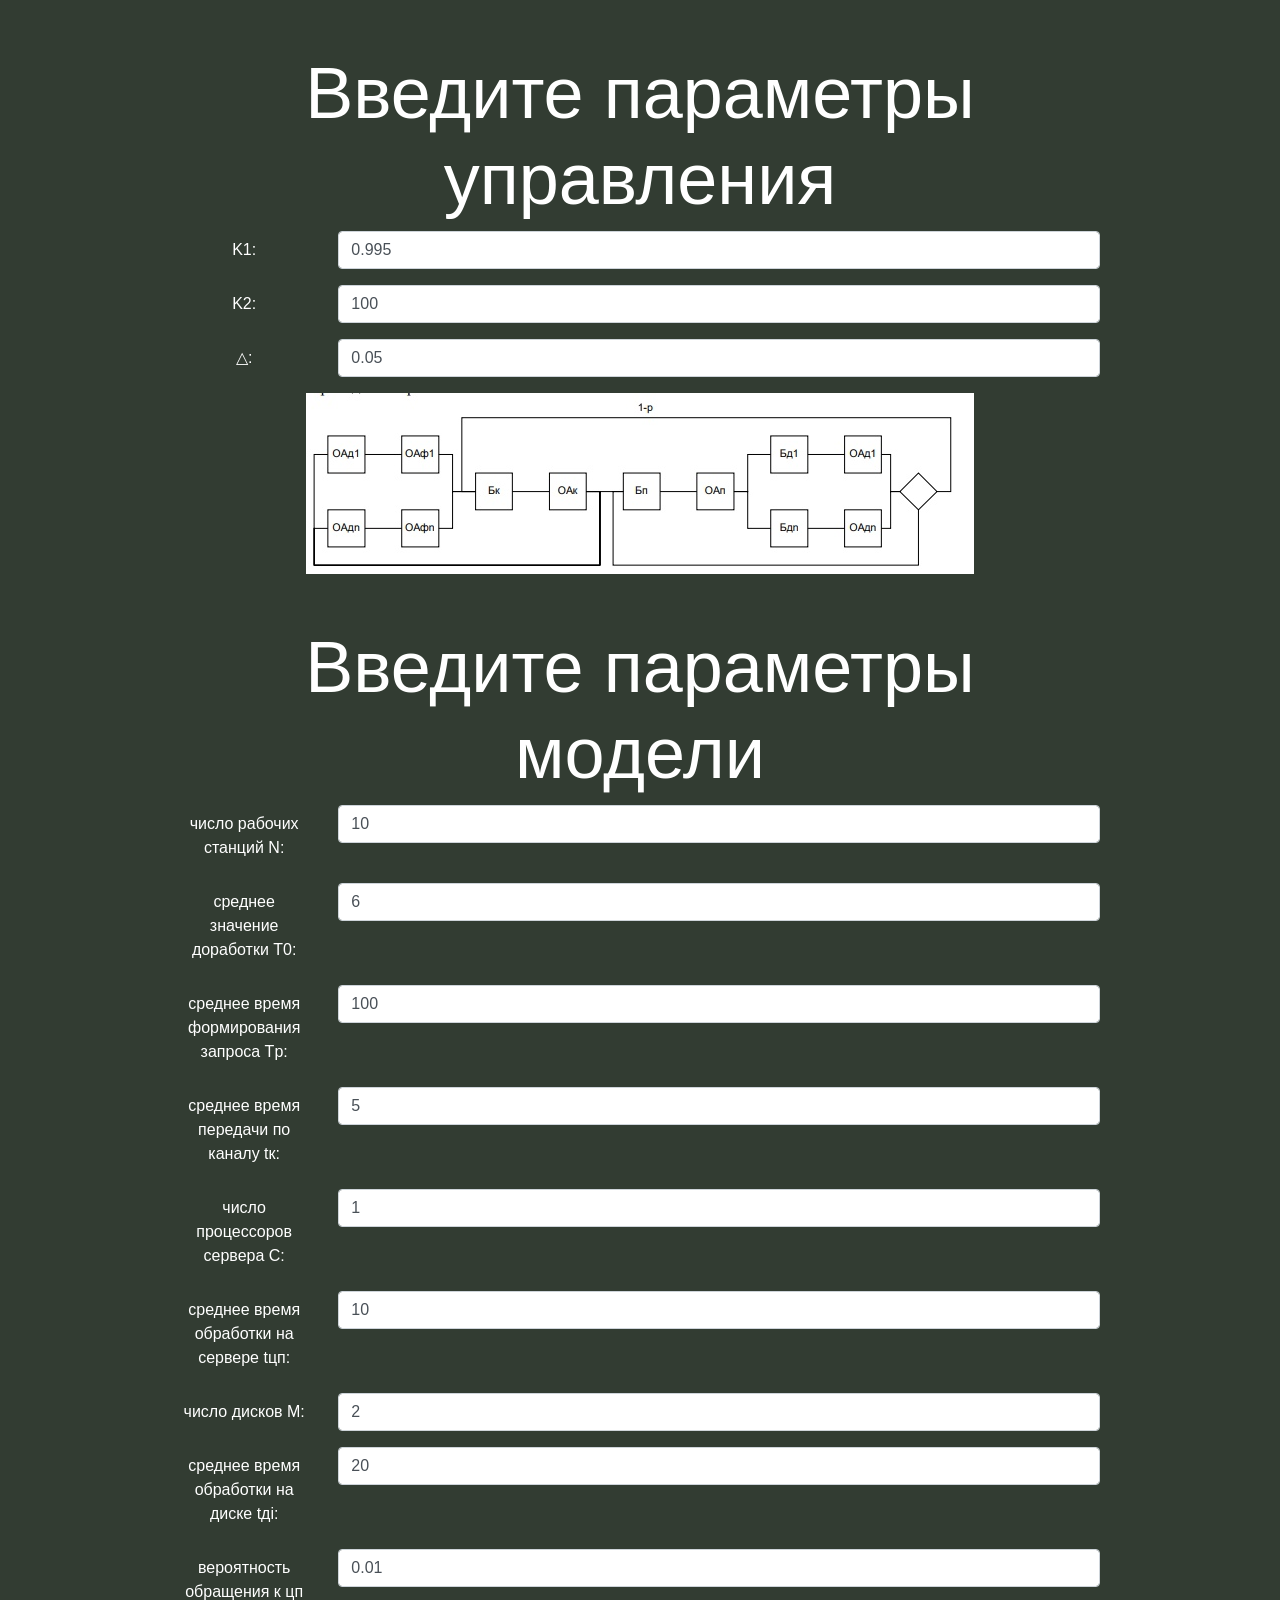
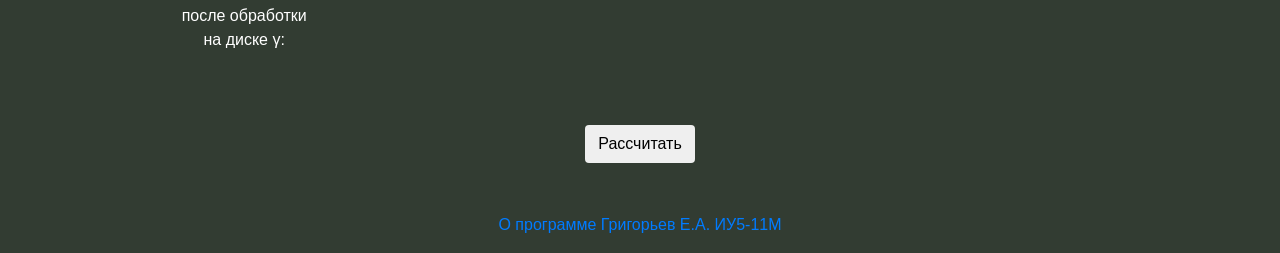
==== index.html @ 76e2a53c "переработка" ====
<!DOCTYPE html>

<html>

<head>
    <meta charset="utf-8">
    <meta http-equiv="X-UA-Compatible" content="IE=edge">
    <meta name="viewport" content="width=device-width, initial-scale=1">

    <link href="./css/main.css" rel="stylesheet">
    <link href="./css/bootstrap.min.css" rel="stylesheet">
    <script async src="./js/index.js"></script>

    <title>Аналитические модели курсовая модуль 1</title>
</head>

<body>
    <section id="cover">
        <div id="cover-caption">
            <div id="container" class="container">
                <div class="row text-white">
                    <div class="col-sm-10 offset-sm-1 text-center">
                        <div>
                            <div>
                                <h1 class="display-3 h-text">Введите параметры управления</h1>
                                <div class="form-group row">
                                    <label class="col-sm-2 col-form-label">K1:</label>
                                    <div class="col-sm-10">
                                        <input type="text" class="form-control" id="inputK1" value="0.995">
                                    </div>
                                </div>

                                <div class="form-group row">
                                    <label class="col-sm-2 col-form-label">K2:</label>
                                    <div class="col-sm-10">
                                        <input type="text" class="form-control" id="inputK2" value="100">
                                    </div>
                                </div>

                                <div class="form-group row">
                                    <label class="col-sm-2 col-form-label">△:</label>
                                    <div class="col-sm-10">
                                        <input type="text" class="form-control" id="inputDelta" value="0.05">
                                    </div>
                                </div>
                            </div>

                            <img src="./img/scheme.jpg">

                            <div>
                                <h1 class="display-3 h-text">Введите параметры модели</h1>
                                <div class="form-group row">
                                    <label class="col-sm-2 col-form-label">число рабочих станций N:</label>
                                    <div class="col-sm-10">
                                        <input type="text" class="form-control" id="inputN" value="10">
                                    </div>
                                </div>

                                <div class="form-group row">
                                    <label class="col-sm-2 col-form-label">среднее значение доработки T0:</label>
                                    <div class="col-sm-10">
                                        <input type="text" class="form-control" id="inputTdob" value="6">
                                    </div>
                                </div>

                                <div class="form-group row">
                                    <label class="col-sm-2 col-form-label">среднее время формирования запроса Тp:</label>
                                    <div class="col-sm-10">
                                        <input type="text" class="form-control" id="inputTf" value="100">
                                    </div>
                                </div>

                                <div class="form-group row">
                                    <label class="col-sm-2 col-form-label">среднее время передачи по каналу tк:</label>
                                    <div class="col-sm-10">
                                        <input type="text" class="form-control" id="inputtk" value="5">
                                    </div>
                                </div>

                                <div class="form-group row">
                                    <label class="col-sm-2 col-form-label">число процессоров сервера C:</label>
                                    <div class="col-sm-10">
                                        <input type="text" class="form-control" id="inputC" value="1">
                                    </div>
                                </div>

                                <div class="form-group row">
                                    <label class="col-sm-2 col-form-label">среднее время обработки на сервере tцп:</label>
                                    <div class="col-sm-10">
                                        <input type="text" class="form-control" id="inputtcp" value="10">
                                    </div>
                                </div>

                                <div class="form-group row">
                                    <label class="col-sm-2 col-form-label">число дисков M:</label>
                                    <div class="col-sm-10">
                                        <input type="text" class="form-control" id="inputM" value="2">
                                    </div>
                                </div>

                                <div class="form-group row">
                                    <label class="col-sm-2 col-form-label">среднее время обработки на диске tдi:</label>
                                    <div class="col-sm-10">
                                        <input type="text" class="form-control" id="inputtd" value="20">
                                    </div>
                                </div>

                                <div class="form-group row">
                                    <label class="col-sm-2 col-form-label">вероятность обращения к цп после обработки на диске γ:</label>
                                    <div class="col-sm-10">
                                        <input type="text" class="form-control" id="inputGamma" value="0.01">
                                    </div>
                                </div>
                            </div>

                            <button type="submit" onclick="startCalculations()" class="btn btn-default process-button">Рассчитать</button>

                            <div id="resultDiv" hidden="true">

                            </div>

                            <p><a href="./html/about.html">О программе Григорьев Е.А. ИУ5-11М</a></p>
                        </div>

                    </div>
                </div>
            </div>
        </div>
    </section>
</body>

</html>
---- css/main.css ----
html,
body{
 height: 100%;
}

#cover {
  background: rgb(50, 60, 50) url('') center center no-repeat;
  background-size: cover;
  text-align: center;
  display: flex;
  align-items: center;
}

#cover-caption {
  width: 100%;
}

.h-text {
  color: rgb(255, 255, 255);
  margin-top: 50px;
}

.process-button {
  margin-top: 50px;
  margin-bottom: 50px;
}

#resultDiv {
  background: rgb(235, 235, 235);
}

#resultDiv p {
  text-align: left;
  color: rgb(0, 0, 0);
  background-color: rgb(255, 255, 255);
}
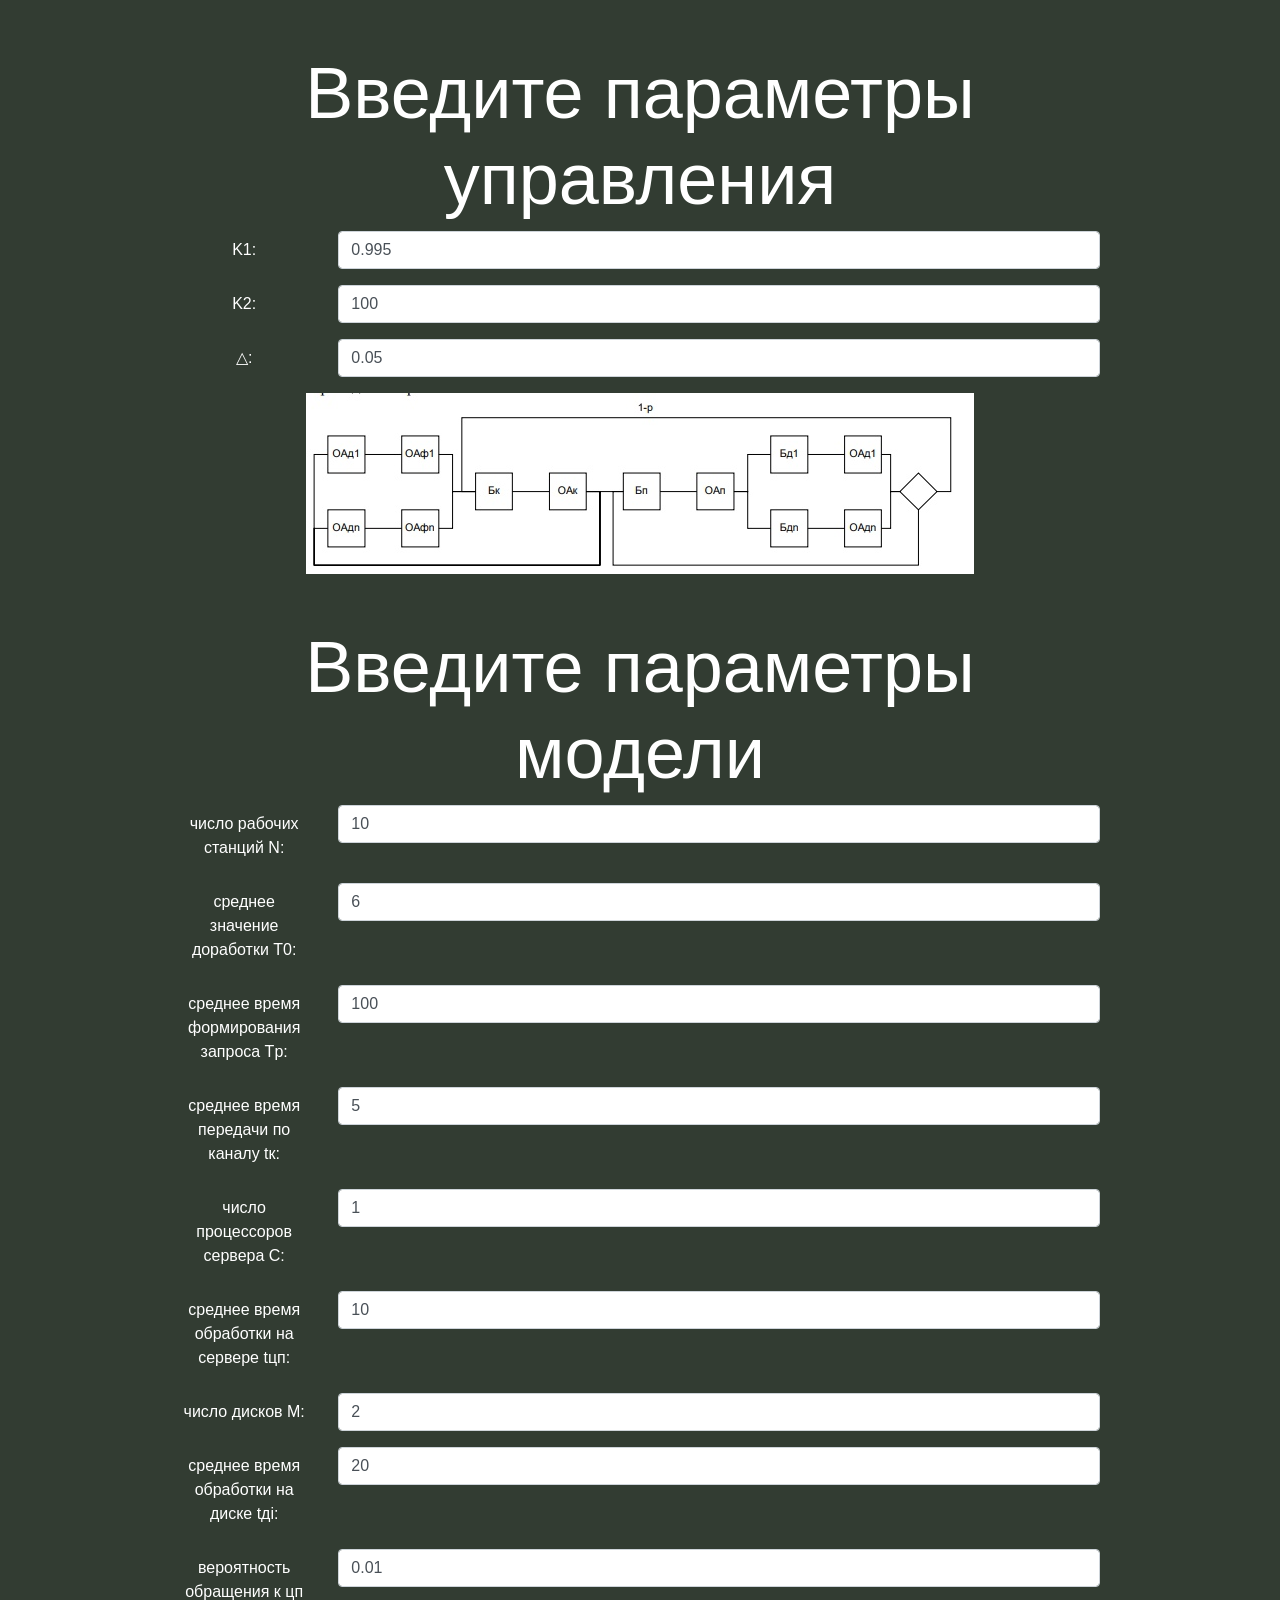
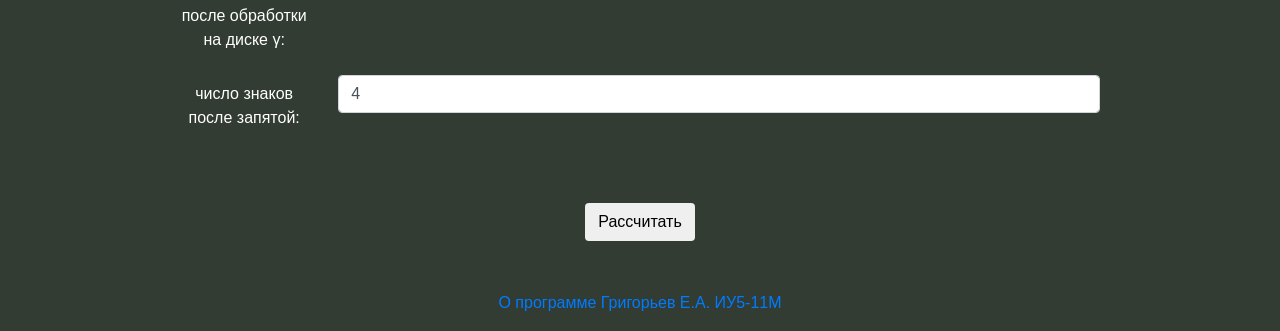
==== commit 7244648f: "число знаков после запятой" ====
--- a/index.html
+++ b/index.html
@@ -111,6 +111,13 @@
                                         <input type="text" class="form-control" id="inputGamma" value="0.01">
                                     </div>
                                 </div>
+
+                                <div class="form-group row">
+                                    <label class="col-sm-2 col-form-label">число знаков после запятой:</label>
+                                    <div class="col-sm-10">
+                                        <input type="text" class="form-control" id="inputCount" value="4">
+                                    </div>
+                                </div>
                             </div>
 
                             <button type="submit" onclick="startCalculations()" class="btn btn-default process-button">Рассчитать</button>
